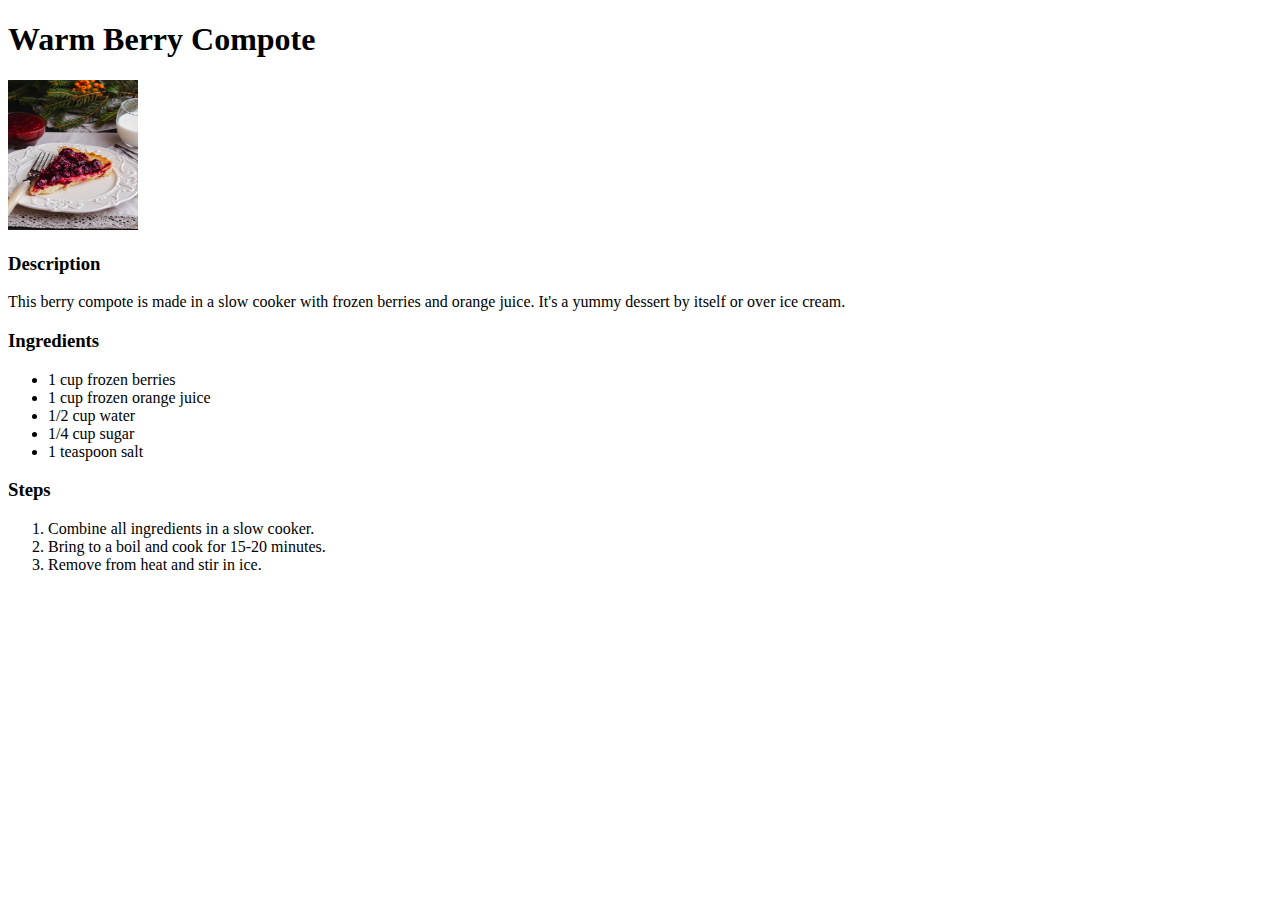
==== recipes/berry.html @ 89c47760 "Added new recipe files" ====
<!DOCTYPE html>
<html lang="en">
<head>
    <meta charset="UTF-8">
    <meta name="viewport" content="width=device-width, initial-scale=1.0">
    <title>Warm Berry Compote</title>
</head>
<body>
    <h1>Warm Berry Compote</h1>
    <img src="./images/berry.jpg" width="130" height="150" alt="Lasagna Image">
    <h3>Description</h3>
    <p>This berry compote is made in a slow cooker with frozen berries and orange juice. It's a yummy dessert by itself or over ice cream.</p>
    <h3>Ingredients</h3>
    <ul>
        <li>1 cup frozen berries</li>
        <li>1 cup frozen orange juice</li>
        <li>1/2 cup water</li>
        <li>1/4 cup sugar</li>
        <li>1 teaspoon salt</li>
    </ul>
    <h3>Steps</h3>
    <ol>
        <li>Combine all ingredients in a slow cooker.</li>
        <li>Bring to a boil and cook for 15-20 minutes.</li>
        <li>Remove from heat and stir in ice.</li>
    </ol>
</body>
</html>
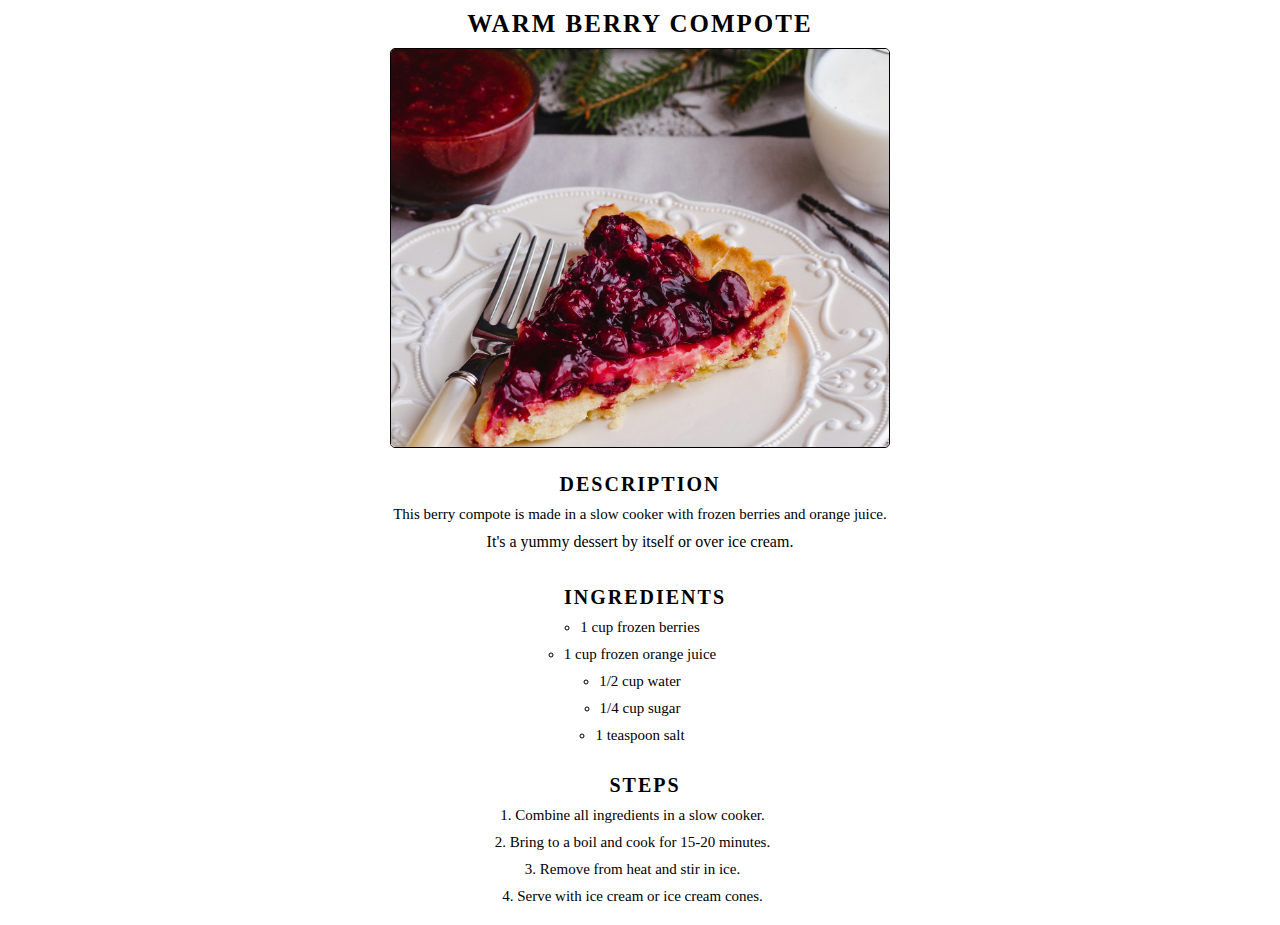
==== commit dc930446: "Modified index and recipes files" ====
--- a/recipes/berry.html
+++ b/recipes/berry.html
@@ -3,14 +3,19 @@
 <head>
     <meta charset="UTF-8">
     <meta name="viewport" content="width=device-width, initial-scale=1.0">
+    <link rel="stylesheet" href="../style.css">
     <title>Warm Berry Compote</title>
 </head>
 <body>
-    <h1>Warm Berry Compote</h1>
+    <h1 class="title">Warm Berry Compote</h1>
     <img src="./images/berry.jpg" width="130" height="150" alt="Lasagna Image">
-    <h3>Description</h3>
-    <p>This berry compote is made in a slow cooker with frozen berries and orange juice. It's a yummy dessert by itself or over ice cream.</p>
-    <h3>Ingredients</h3>
+    <div class="desc">
+        <h3>Description</h3>
+        <p>This berry compote is made in a slow cooker with frozen berries and orange juice.</p>
+        </p> It's a yummy dessert by itself or over ice cream.</p>
+    </div>
+    <div class="ingredients">
+        <h3>Ingredients</h3>
     <ul>
         <li>1 cup frozen berries</li>
         <li>1 cup frozen orange juice</li>
@@ -18,11 +23,15 @@
         <li>1/4 cup sugar</li>
         <li>1 teaspoon salt</li>
     </ul>
+    </div>
+    <div class="steps">
     <h3>Steps</h3>
-    <ol>
+    <ol class="list-items">
         <li>Combine all ingredients in a slow cooker.</li>
         <li>Bring to a boil and cook for 15-20 minutes.</li>
         <li>Remove from heat and stir in ice.</li>
+        <li>Serve with ice cream or ice cream cones.</li>
     </ol>
+    </div>
 </body>
 </html>--- a/style.css
+++ b/style.css
@@ -0,0 +1,148 @@
+* {
+    font-family: Georgia, 'Times New Roman', Times, serif;
+    box-sizing: border-box;
+    margin: 0;
+    padding: 0;
+}
+
+.container {
+    width: 100%;
+    height: 100vh;
+    display: flex;
+    justify-content: center;
+    align-items: center;
+    flex-direction: column;
+    background-color: #111;
+    color: #fff;
+}
+
+h1 {
+    text-align: center;
+    margin-bottom: 20px;
+    font-size: 30px;
+    font-weight: bold;
+    text-transform: uppercase;
+    letter-spacing: 2px;
+}
+
+.dish {
+    display: flex;
+    flex-wrap: wrap;
+    justify-content: space-around;
+    align-items: center;
+    margin-bottom: 10px;
+    padding: 10px;
+    color: blueviolet;
+    text-decoration: none;
+}
+
+a:hover {
+    color: aqua;
+    text-decoration: none;
+    border-bottom: 1px solid aqua;
+    transition: 0.5s;
+}
+
+.title {
+    font-size: 25px;
+    font-weight: bold;
+    text-transform: uppercase;
+    letter-spacing: 2px;
+    text-align: center;
+    margin: 10px;
+}
+
+img {
+    display: flex;
+    margin: 0 auto;
+    width: 500px;
+    height: 400px;
+    object-fit: cover;
+    border-radius: 5px;
+    border: 1px solid;
+    transition: 0.5s;
+}
+
+.desc {
+    text-align: center;
+    margin: 10px;
+    padding: 15px;
+}
+
+.desc h3 {
+    font-size: 20px;
+    font-weight: bold;
+    text-transform: uppercase;
+    letter-spacing: 2px;
+    margin-bottom: 10px;
+}
+
+.desc p {
+    font-size: 15px;
+    font-weight: lighter;
+    margin-bottom: 10px;
+}
+
+.ingredients {
+    text-align: center;
+    margin-bottom: 20px;
+}
+
+.ingredients h3 {
+    font-size: 20px;
+    font-weight: bold;
+    text-transform: uppercase;
+    letter-spacing: 2px;
+    margin-bottom: 10px;
+    padding-left: 10px;
+}
+
+.ingredients ul {
+    margin-bottom: 10px;
+    font-size: 15px;
+    font-weight: lighter;
+    align-items: center;
+    list-style-type: circle;
+    padding-left: 0; /* Remove padding */
+    display: flex;
+    flex-direction: column;
+    align-items: center;
+}
+
+.ingredients li {
+    margin-bottom: 10px;
+    font-size: 15px;
+    font-weight: lighter;
+    text-align: left; /* Align text to the left for better readability */
+    width: fit-content; /* Adjust width to fit content */
+}
+
+.steps {
+    text-align: center;
+}
+
+.steps h3 {
+    font-size: 20px;
+    font-weight: bold;
+    text-transform: uppercase;
+    letter-spacing: 2px;
+    margin-bottom: 10px;
+    padding-left: 10px;
+}
+
+.steps ol {
+    margin-bottom: 10px;
+    font-size: 15px;
+    font-weight: lighter;
+    display: flex;
+    flex-direction: column;
+    align-items: center;
+}
+
+.steps li {
+    margin-bottom: 10px;
+    font-size: 15px;
+    font-weight: lighter;
+    text-align: left; /* Align text to the left for better readability */
+    width: fit-content; /* Adjust width to fit content */
+}
